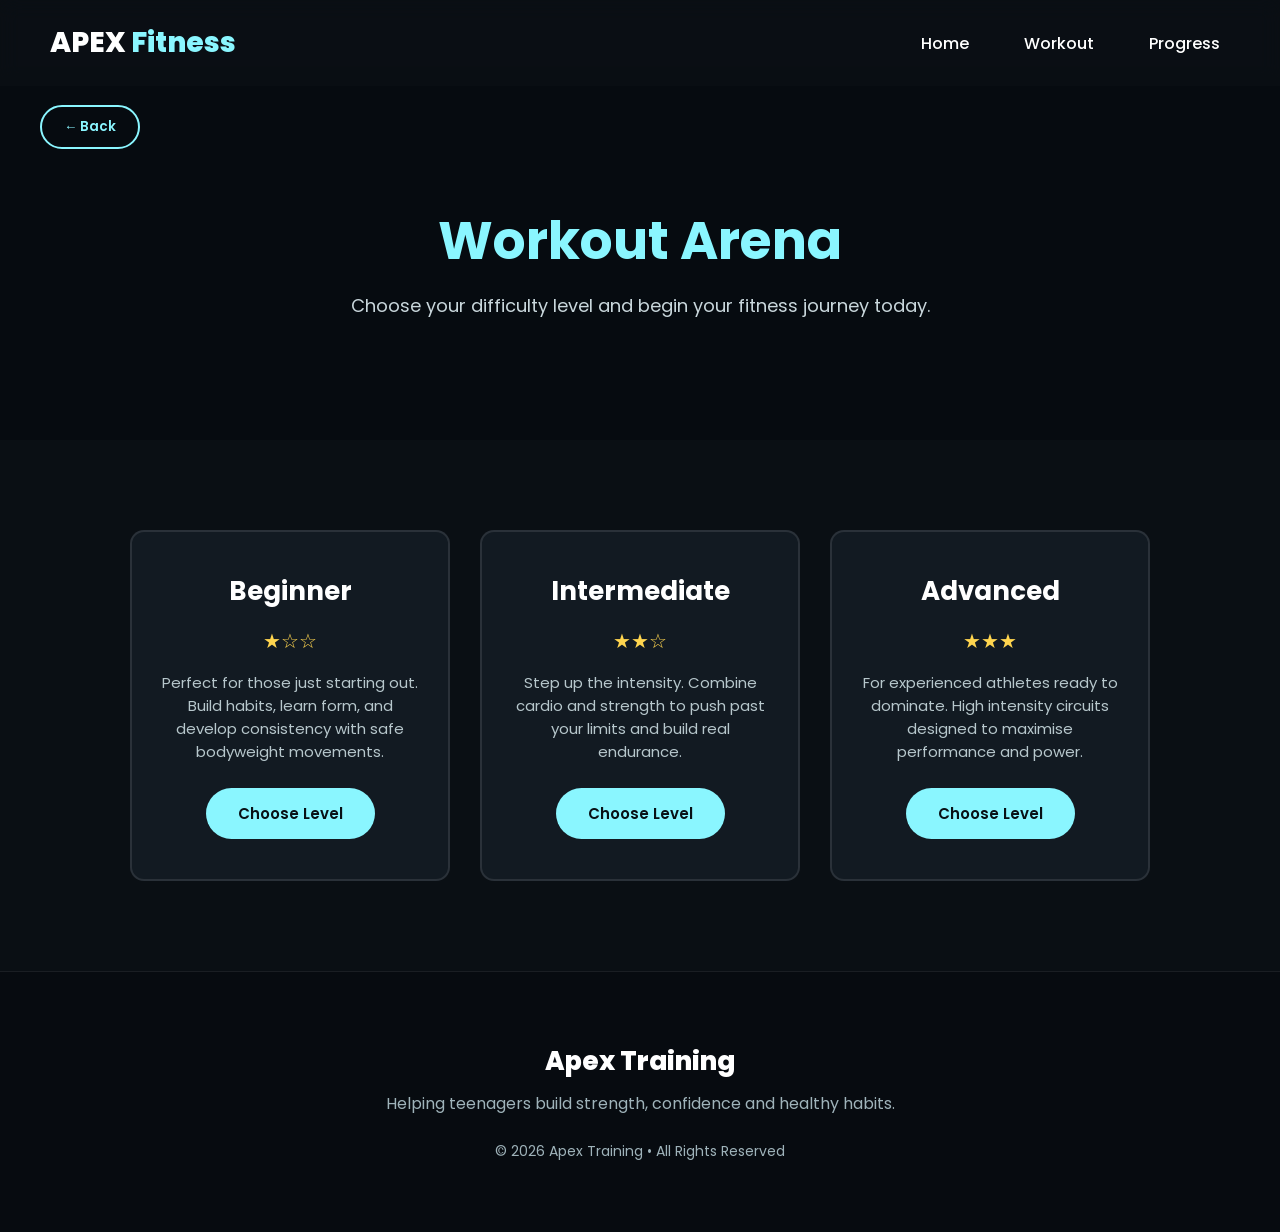
==== workout.html @ 5547dd03 "Add files via upload" ====
<!DOCTYPE html>
<html lang="en">
<head>
<meta charset="UTF-8">
<meta name="viewport" content="width=device-width, initial-scale=1.0">
<title>Workout Arena - Apex Fitness</title>
<link href="https://fonts.googleapis.com/css2?family=Poppins:wght@300;400;600;700;800&display=swap" rel="stylesheet">
<link rel="stylesheet" href="style.css">
</head>
<body>

<nav>
  <div class="logo"><a href="index.html">APEX <span>Fitness</span></a></div>
  <div class="nav-links">
    <a href="index.html">Home</a>
    <a href="workout.html">Workout</a>
    <a href="progress.html">Progress</a>
  </div>
</nav>

<section class="hero-small">
  <button class="back-btn" onclick="location.href='workout.html'">← Back</button>
  <div class="hero-content">
    <h1>Workout Arena</h1>
    <p>Choose your difficulty level and begin your fitness journey today.</p>
  </div>
</section>

<section class="levels">
  <div class="level-container">

    <div class="level-box">
      <h2>Beginner</h2>
      <div class="stars">★☆☆</div>
      <p>Perfect for those just starting out. Build habits, learn form, and develop consistency with safe bodyweight movements.</p>
      <button class="btn" onclick="location.href='beginner.html'">Choose Level</button>
    </div>

    <div class="level-box">
      <h2>Intermediate</h2>
      <div class="stars">★★☆</div>
      <p>Step up the intensity. Combine cardio and strength to push past your limits and build real endurance.</p>
      <button class="btn" onclick="location.href='intermediate.html'">Choose Level</button>
    </div>

    <div class="level-box">
      <h2>Advanced</h2>
      <div class="stars">★★★</div>
      <p>For experienced athletes ready to dominate. High intensity circuits designed to maximise performance and power.</p>
      <button class="btn" onclick="location.href='advanced.html'">Choose Level</button>
    </div>

  </div>
</section>

<footer class="footer">
  <h2>Apex Training</h2>
  <p>Helping teenagers build strength, confidence and healthy habits.</p>
  <p class="copyright">© 2026 Apex Training • All Rights Reserved</p>
</footer>

</body>
</html>
---- style.css ----
@import url('https://fonts.googleapis.com/css2?family=Poppins:wght@300;400;600;700;800&display=swap');

* {
  margin: 0;
  padding: 0;
  box-sizing: border-box;
  font-family: 'Poppins', sans-serif;
}

body {
  background: #0a0f14;
  color: white;
  overflow-x: hidden;
}


nav {
  position: fixed;
  top: 0;
  width: 100%;
  padding: 22px 50px;
  background: rgba(10, 15, 20, 0.9);
  backdrop-filter: blur(10px);
  display: flex;
  justify-content: space-between;
  align-items: center;
  z-index: 1000;
}

.logo {
  font-size: 28px;
  font-weight: 800;
}

.logo a {
  text-decoration: none;
  color: white;
}

.logo span {
  color: #8af6ff;
}

.nav-links {
  display: flex;
  gap: 35px;
}

.nav-links a {
  text-decoration: none;
  color: white;
  font-weight: 500;
  font-size: 16px;
  padding: 6px 10px;
  border-radius: 6px;
  transition: 0.3s;
}

.nav-links a:hover {
  color: #8af6ff;
  background: rgba(138, 246, 255, 0.08);
}


.btn {
  background: #8af6ff;
  color: #081015;
  border: 2px solid transparent;
  padding: 12px 30px;
  border-radius: 30px;
  font-weight: 600;
  font-size: 15px;
  cursor: pointer;
  transition: all 0.3s ease;
}

.btn:hover {
  background: transparent;
  color: #8af6ff;
  border-color: #8af6ff;
  transform: translateY(-3px);
}

.btn:active {
  transform: scale(0.95);
}

.back-btn {
  position: absolute;
  top: 25px;
  left: 40px;
  background: transparent;
  color: #8af6ff;
  border: 2px solid #8af6ff;
  padding: 10px 22px;
  border-radius: 25px;
  font-weight: 600;
  cursor: pointer;
  transition: 0.3s;
  z-index: 3;
}

.back-btn:hover {
  background: #8af6ff;
  color: #081015;
  transform: translateY(-2px);
}


.hero {
  height: 100vh;
  display: flex;
  align-items: center;
  justify-content: center;
  text-align: center;
  position: relative;
  overflow: hidden;
}

.hero img {
  position: absolute;
  top: 0;
  left: 0;
  width: 100%;
  height: 100%;
  object-fit: cover;
  z-index: -1;
}

.hero::before {
  content: "";
  position: absolute;
  width: 100%;
  height: 100%;
  background: rgba(5, 10, 15, 0.75);
}

.hero-content {
  position: relative;
  z-index: 2;
  max-width: 850px;
  padding: 20px;
}

.apex {
  display: block;
  font-size: 90px;
  font-weight: 800;
  color: white;
  line-height: 1;
}

.fitness {
  display: block;
  font-size: 90px;
  font-weight: 800;
  color: #8af6ff;
  line-height: 1;
}

.hero p {
  margin-top: 25px;
  font-size: 20px;
  color: #d0dde2;
}


.hero-small {
  margin-top: 80px;
  height: 40vh;
  display: flex;
  align-items: center;
  justify-content: center;
  text-align: center;
  position: relative;
background: url("https://images.unsplash.com/photo-1526506118085-60ce8714f8c5?w=1600&q=80") center/cover no-repeat;
}

.hero-small::before {
  content: "";
  position: absolute;
  width: 100%;
  height: 100%;
  background: rgba(5, 10, 15, 0.75);
}

.hero-small .hero-content {
  position: relative;
  z-index: 2;
  max-width: 700px;
  padding: 20px;
}

.hero-small .hero-content h1 {
  font-size: 52px;
  font-weight: 700;
  color: #8af6ff;
}

.hero-small .hero-content p {
  margin-top: 12px;
  color: #c9d7dc;
  font-size: 18px;
}


.features {
  padding: 120px 8%;
  background: #0d131a;
  text-align: center;
}

.features h2 {
  font-size: 42px;
  margin-bottom: 70px;
  color: #8af6ff;
}

.feature-container {
  display: flex;
  justify-content: center;
  gap: 35px;
  flex-wrap: wrap;
}

.feature-box {
  background: #121a22;
  padding: 40px 25px;
  width: 300px;
  border-radius: 16px;
  border: 1px solid rgba(255, 255, 255, 0.08);
  transition: 0.3s;
}

.feature-box:hover {
  transform: translateY(-8px);
}

.feature-box img {
  width: 70px;
  margin-bottom: 20px;
}

.feature-box h3 {
  color: #8af6ff;
  margin-bottom: 12px;
  font-size: 20px;
}

.feature-box p {
  color: #b7c7cc;
  margin-bottom: 20px;
  font-size: 15px;
}


.levels {
  padding: 90px 8%;
  text-align: center;
}

.level-container {
  display: flex;
  justify-content: center;
  gap: 30px;
  flex-wrap: wrap;
}

.level-box {
  background: #121a22;
  border: 2px solid rgba(255, 255, 255, 0.1);
  border-radius: 14px;
  width: 320px;
  padding: 40px 25px;
  transition: 0.3s;
}

.level-box:hover {
  transform: translateY(-8px);
  border-color: #8af6ff;
}

.level-box h2 {
  font-size: 26px;
  margin-bottom: 15px;
}

.stars {
  color: #ffd54f;
  font-size: 20px;
  margin-bottom: 15px;
}

.level-box p {
  color: #b7c7cc;
  margin-bottom: 25px;
  font-size: 15px;
}


.workouts {
  padding: 90px 8%;
  text-align: center;
}

.workouts h2 {
  font-size: 40px;
  margin-bottom: 50px;
  color: #8af6ff;
}

.workout-container {
  display: flex;
  justify-content: center;
  gap: 30px;
  flex-wrap: wrap;
}

.workout-card {
  background: #121a22;
  border: 2px solid rgba(255, 255, 255, 0.1);
  border-radius: 14px;
  width: 320px;
  padding: 40px 25px;
  transition: 0.3s;
}

.workout-card:hover {
  transform: translateY(-8px);
  border-color: #8af6ff;
}

.workout-card h3 {
  font-size: 24px;
  margin-bottom: 10px;
}

.workout-type {
  color: #8af6ff;
  font-weight: 600;
  margin-bottom: 12px;
}

.workout-card p {
  color: #b7c7cc;
  margin-bottom: 25px;
  font-size: 15px;
  line-height: 1.6;
}


.main-title {
  text-align: center;
  margin-top: 140px;
  margin-bottom: 60px;
  font-size: 52px;
  font-weight: 700;
}

.progress-container {
  display: flex;
  justify-content: center;
  align-items: flex-start;
  gap: 80px;
  padding: 0 90px 60px 90px;
}

.left-column { width: 600px; }
.right-column { width: 460px; }

.profile-card {
  background: #121a22;
  padding: 35px;
  border-radius: 20px;
  margin-bottom: 35px;
}

.user-row {
  display: flex;
  align-items: center;
  gap: 25px;
  margin-bottom: 25px;
}

.user-icon {
  width: 110px;
  height: 110px;
  border-radius: 50%;
  background: #1c2730;
  display: flex;
  align-items: center;
  justify-content: center;
  font-size: 55px;
  color: #8af6ff;
  flex-shrink: 0;
}

.username {
  font-size: 32px;
  font-weight: 700;
}

.level {
  font-size: 20px;
  color: #8af6ff;
}

.progress-bar {
  margin-top: 20px;
  background: #1c2730;
  height: 22px;
  border-radius: 12px;
  overflow: hidden;
}

.progress-fill {
  height: 100%;
  background: #8af6ff;
  width: 0%;
  transition: 1s;
}

.points-text {
  margin-top: 12px;
  font-size: 16px;
  color: #cbd6dc;
}

.lower-left {
  display: flex;
  flex-direction: column;
  gap: 25px;
}

.info-box {
  background: #0f1b24;
  padding: 28px;
  border-radius: 18px;
  font-size: 22px;
  display: flex;
  align-items: center;
  justify-content: space-between;
}

.info-box strong {
  color: #8af6ff;
  font-size: 26px;
}

.stats-section h2 {
  font-size: 32px;
  margin-bottom: 25px;
}

.stats-boxes {
  display: flex;
  flex-direction: column;
  gap: 25px;
}

.stat-box {
  background: #0f1b24;
  padding: 28px;
  border-radius: 16px;
  border: 2px solid #8af6ff;
}

.stat-box h3 {
  font-size: 18px;
  margin-bottom: 12px;
}

.stat-box p {
  font-size: 30px;
  font-weight: 700;
}


.achievements {
  margin-top: 100px;
  text-align: center;
  padding-bottom: 80px;
}

.achievements h2 {
  font-size: 38px;
  margin-bottom: 60px;
}

.badges {
  display: flex;
  justify-content: center;
  align-items: center;
  gap: 80px;
  flex-wrap: wrap;
}

.badge {
  width: 240px;
  height: 240px;
  border-radius: 50%;
  display: flex;
  flex-direction: column;
  align-items: center;
  justify-content: center;
  background: #1c2730;
  border: 4px solid #333;
  color: #888;
  transition: 0.4s;
}

.badge .medal {
  font-size: 70px;
  margin-bottom: 20px;
  filter: grayscale(100%);
}

.badge p {
  font-size: 18px;
  font-weight: 600;
}

.badge.unlocked {
  border-color: #8af6ff;
  background: #102530;
  color: #8af6ff;
}

.badge.unlocked .medal {
  filter: grayscale(0%);
  transform: scale(1.1);
}


.footer {
  background: #070b10;
  padding: 70px 20px;
  text-align: center;
  border-top: 1px solid rgba(255, 255, 255, 0.08);
}

.footer h2 {
  font-weight: 800;
  font-size: 26px;
  margin-bottom: 10px;
}

.footer > p {
  color: #9fb3ba;
}

.footer-contact {
  margin-top: 40px;
}

.footer-contact h3 {
  color: #8af6ff;
  font-weight: 600;
  margin-bottom: 6px;
}

.contact-email {
  color: #b7c7cc;
  margin-bottom: 25px;
  font-size: 15px;
}

.email-box {
  display: flex;
  justify-content: center;
  gap: 10px;
  flex-wrap: wrap;
}

.email-box input {
  padding: 12px 18px;
  border-radius: 25px;
  border: 2px solid rgba(255, 255, 255, 0.1);
  background: #101820;
  color: white;
  outline: none;
  width: 350px;
  font-size: 15px;
  transition: 0.2s;
}

.email-box input:focus {
  border-color: #8af6ff;
}

.copyright {
  margin-top: 25px;
  font-size: 14px;
  color: #6f8a91;
}

.email-box button {
  padding: 12px 24px;
  border-radius: 25px;
  border: 2px solid #8af6ff;
  background: #8af6ff;
  color: #081015;
  font-weight: 600;
  cursor: pointer;
  transition: 0.3s;
}

.email-box button:hover {
  background: transparent;
  color: #8af6ff;
  transform: translateY(-2px);
}



@media (max-width: 900px) {
  .apex, .fitness { font-size: 60px; }
  nav { padding: 18px 24px; }

  .progress-container {
    flex-direction: column;
    align-items: center;
    padding: 0 20px 60px;
  }

  .left-column, .right-column { width: 100%; }
  .badges { gap: 30px; }
  .main-title { font-size: 36px; margin-top: 110px; }
}
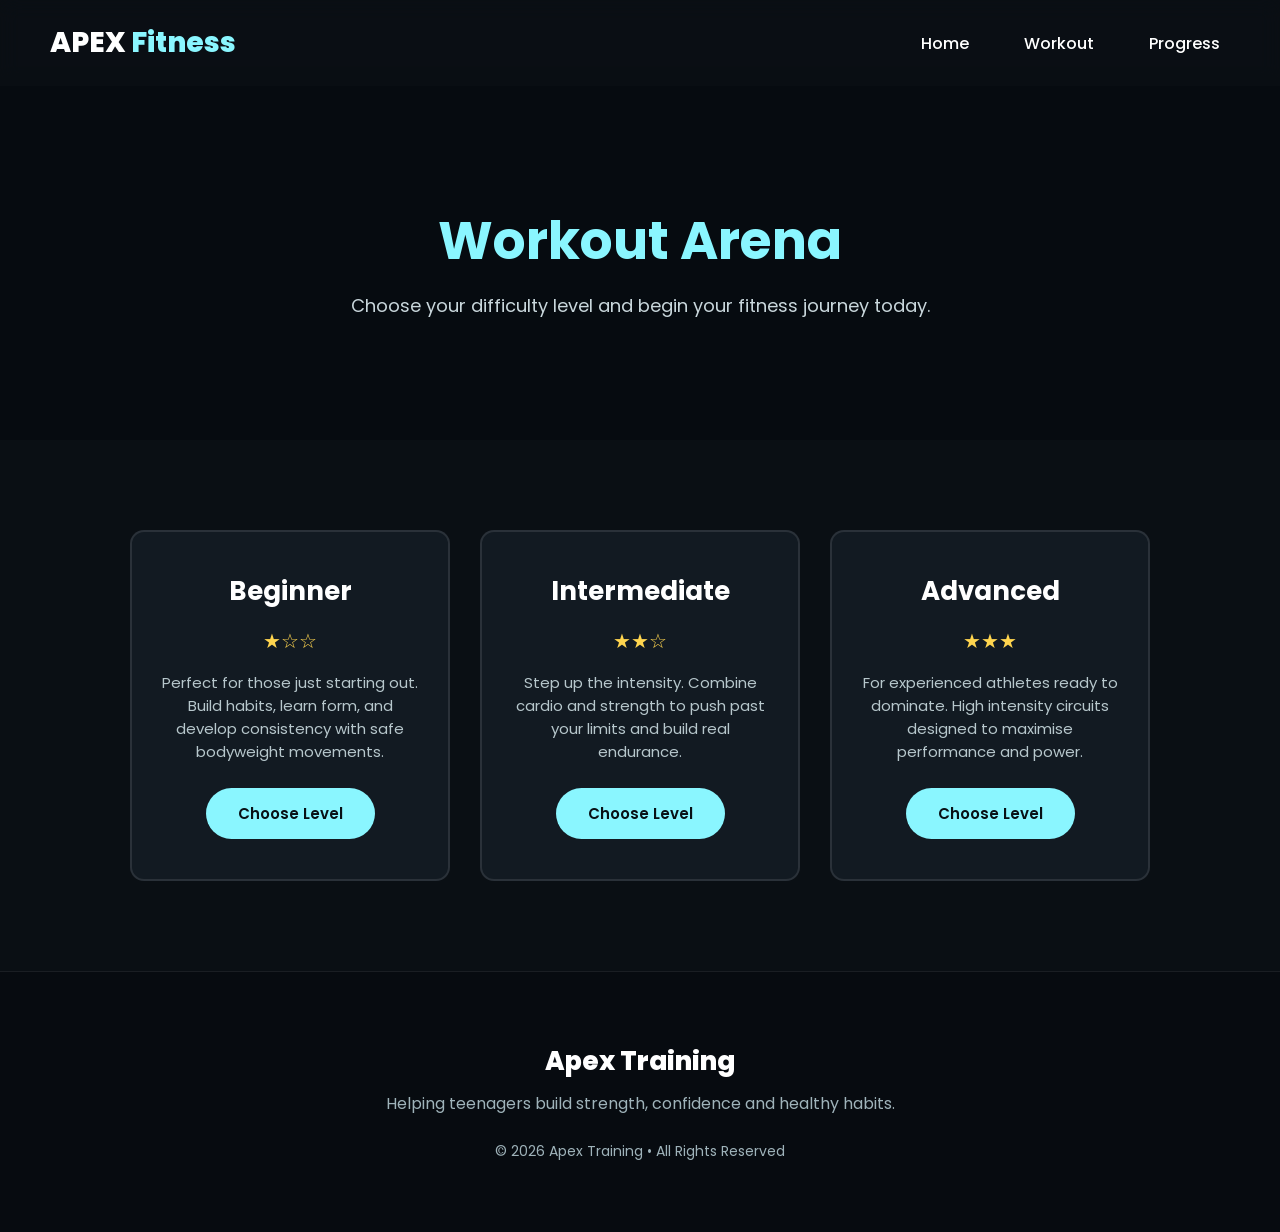
==== commit 9e2ed835: "Update workout.html" ====
--- a/workout.html
+++ b/workout.html
@@ -19,7 +19,6 @@
 </nav>
 
 <section class="hero-small">
-  <button class="back-btn" onclick="location.href='workout.html'">← Back</button>
   <div class="hero-content">
     <h1>Workout Arena</h1>
     <p>Choose your difficulty level and begin your fitness journey today.</p>
@@ -60,4 +59,4 @@
 </footer>
 
 </body>
-</html>+</html>
